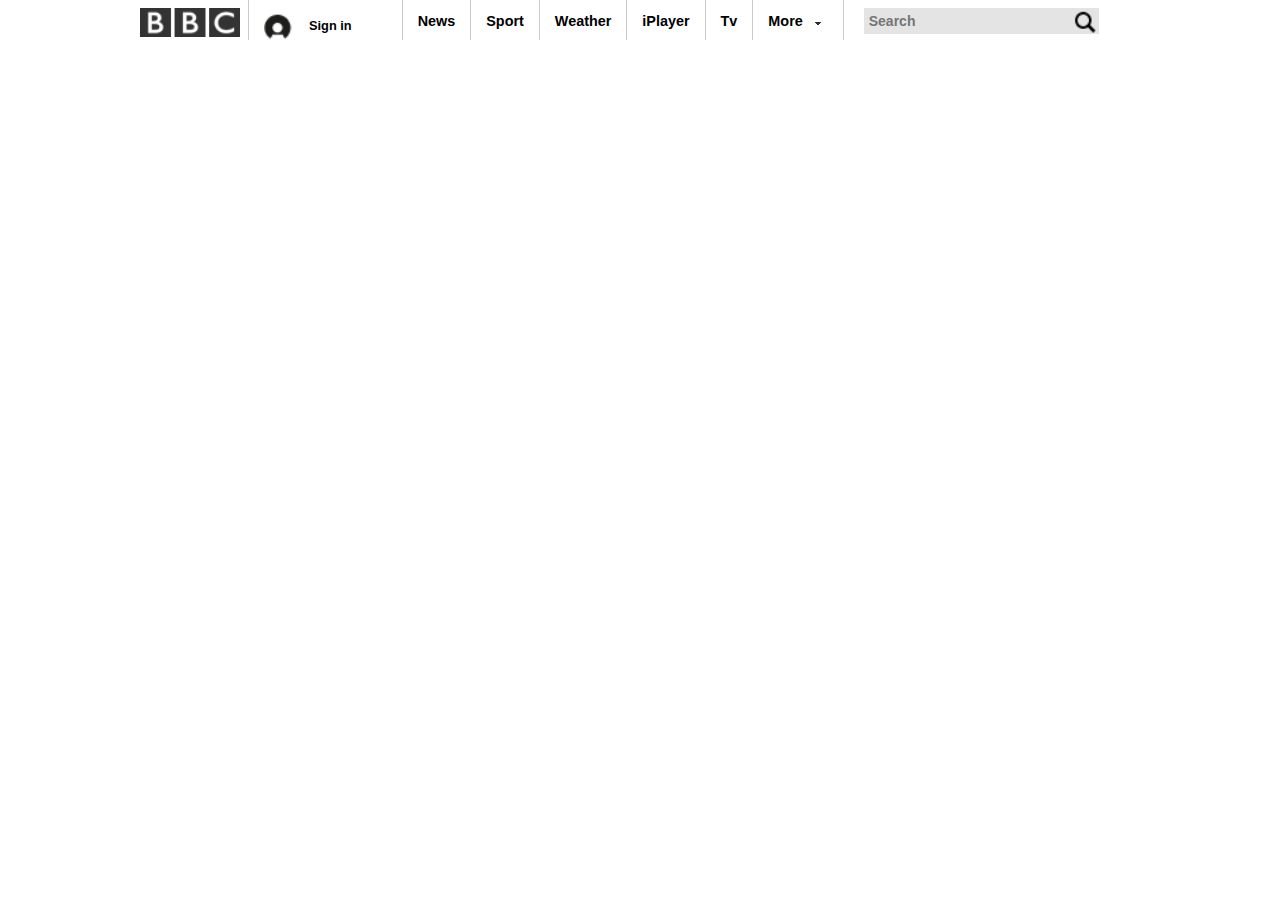
==== Site BBC/index.html @ ab8d60a6 "Cria topbar página BBC" ====
<html>
    <head>
        <title>Technology - BBC News</title>

        <style type="text/css">
            #topbar{
                width: 1000px;
                margin:0 auto;
                height: 40px;
            }

            body{
                margin: 0;
                padding: 0;
                font-family:  Helvetica, Arial, sans-serif;
            }
            
            #logo{
                
                margin-top: 8px;
                width: 100px;
                float: left;
                margin-right: 8px;
            }
            
            .topbar-section{
                
                float:left;
                border-left: 1px #CCCCCC solid;
                height: 100%;
            }
            
            #signin-image{
                width: 30px;
                margin: 12px 15px;
                float: left;
            }
        
            #signin-text{
                
                font-weight: bold;
                font-size: 80%;
                position: relative;
                top: 18px;
                padding-right: 50px;
            }
            
            #wigglyline{
                float: left;
                height: 40px;
            }
            
            #bell-div{
                float:left;
            }
            
            .topbar-menu{
                font-weight: bold;
                font-size: 90%;
                
                height: 27px;
                padding: 13px 15px 0 15px;
            }
            
            #more-arrow{
                float: right;
                width: 20px;
                //margin-top: -2px;
                margin-left: 5px;
            }
            
            #search-box{
                background-color: #E4E4E4;
                border: none;
                font-weight: bold;
                font-size: 14px;
                padding: 5px;
                margin: -5px 0 -5px 5px;
                float: left;
            }
            
            #search-icon{
                height: 95%;
                margin-top: -5px;
                background-color: #E4E4E4;
                //width: 50px;
            }
            
            #ajuste{
                height: 50px;
                width: 50px;
                background-color: #E4E4E4;
            }
            .
        </style>
    </head>
   
    <body>
        <div id="topbar">
            <img id= "logo" src="images/bbc-logo.png">
            
            <div id="signin-div" class="topbar-section">
                <img id="signin-image" src="images/signin-image.png">
                <span id="signin-text">Sign in</span> 
            </div>
           
            <div class="topbar-section topbar-menu"> News</div>
            <div class="topbar-section topbar-menu"> Sport</div>
            <div class="topbar-section topbar-menu"> Weather</div>
            <div class="topbar-section topbar-menu"> iPlayer</div>
            <div class="topbar-section topbar-menu"> Tv</div>
            <div class="topbar-section topbar-menu"> 
                More
                <img id="more-arrow" src="images/more-arrow.png">
            </div>
            <div class="topbar-section topbar-menu"> 
                <input id = "search-box" type="text" placeholder="Search" >
                
                 <input type="image" id="search-icon" src="images/search-icon.png">
            </div>
            
        </div>
    </body>
</html>
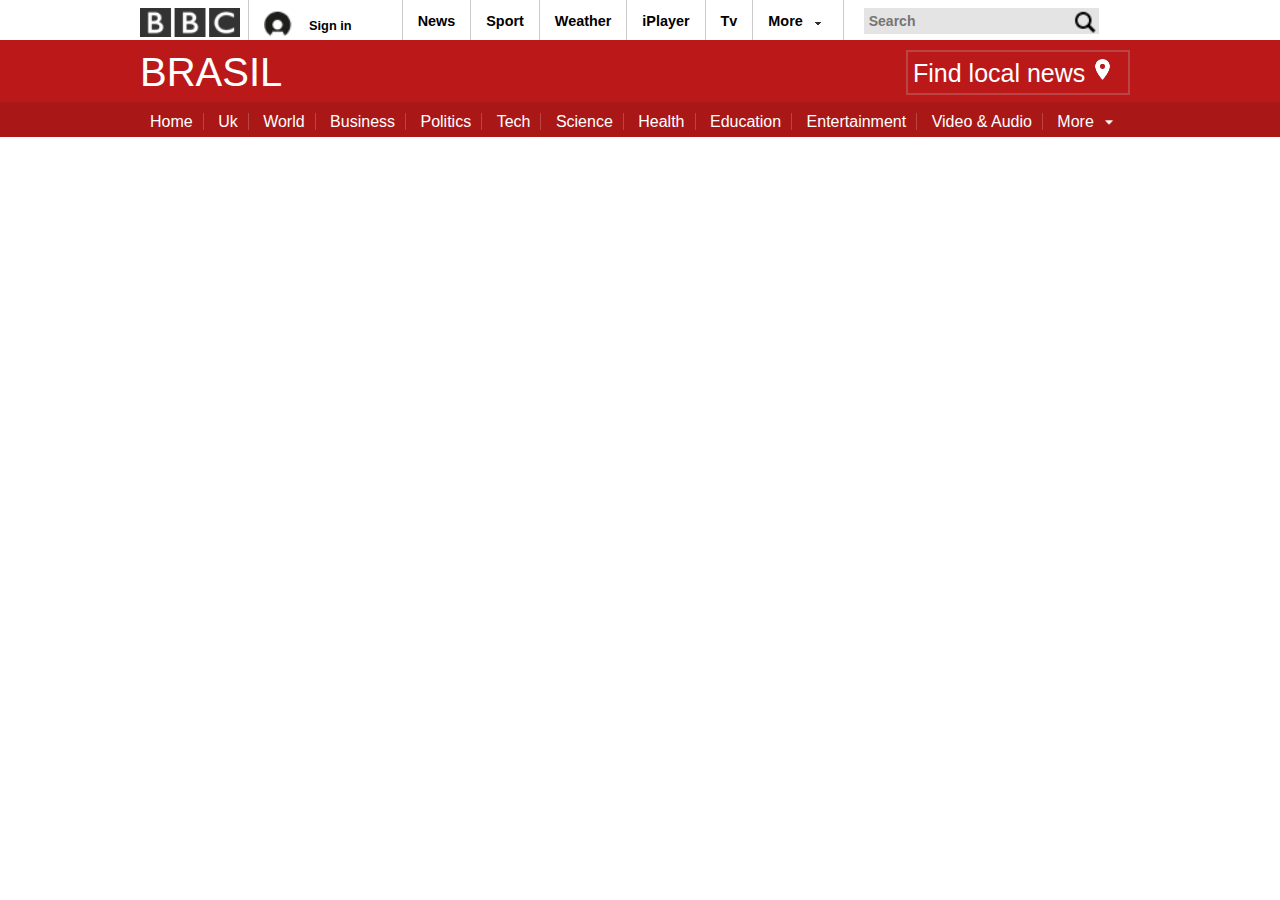
==== commit 63fe8be1: "Termina Topbar" ====
--- a/Site BBC/index.html
+++ b/Site BBC/index.html
@@ -32,7 +32,7 @@
             
             #signin-image{
                 width: 30px;
-                margin: 12px 15px;
+                margin: 9px 15px;
                 float: left;
             }
         
@@ -91,7 +91,98 @@
                 width: 50px;
                 background-color: #E4E4E4;
             }
-            .
+            
+            .clear {
+                clear: both;
+            }
+            
+            #menu-bar-container{
+                
+                background-color: #BB1919;
+                width: 100%;
+                height: 70px;
+            }
+            
+            #menu-bar{
+                margin: 0 auto;
+                width: 1000px;
+                
+            }
+            
+            h1 {
+                padding: 0;
+                margin: 0;
+                color: white;
+                font-size: 40px;
+                font-weight: normal;
+                padding-top: 10px;
+                float: left;
+            }
+            
+            #local-news{
+                
+                border: 2px #BB4545 solid;
+                float: right;
+                width: 210px;
+                padding: 5px;
+                margin: 10px 10px 0 0;
+            }
+            
+            #local-news a{
+                
+                color: white;
+                text-decoration: none;
+                font-size: 25px;
+                position: relative;
+            }
+            
+            #local-news a:hover{
+                text-decoration: underline;
+            }
+            
+            #local-news img{
+                height: 25px;
+            }
+            
+            #menu-bar-2-container{
+               background-color: #A91717;
+                width: 100%;
+                margin-top: 7px;
+            }
+            
+            #menu-bar-2{
+                width:1000px;
+                margin: 0 auto;
+                height: 35px;
+                
+            }
+            
+            #menu-bar-2 a{
+                
+                color:white;
+                text-decoration: none;
+                padding: 0px 10px;
+                //margin-top: 5px;
+                border-right: 1px solid #BB4545;
+                font-size: 16px;
+                top: 5px;
+                position: relative;
+            }
+            
+            #menu-bar-2 a:hover{
+                text-decoration: underline;
+            }
+            
+            .no-border{
+                border:none !important;
+            }
+            
+             #down-arrow{
+                height: 20px;
+                top: 10px;
+                 left: -9px;
+                position: relative;
+            }
         </style>
     </head>
    
@@ -118,7 +209,37 @@
                 
                  <input type="image" id="search-icon" src="images/search-icon.png">
             </div>
-            
+        </div>
+        
+        <div class="clear"></div>
+        <div id="menu-bar-container">
+            <div id="menu-bar">
+                <h1>BRASIL</h1>
+                
+                <div id="local-news">
+                    <a href="">Find local news</a>
+                    <img src="images/ic_room_white_24dp_2x.png">
+                </div>
+            </div>
+            
+            <div class="clear"></div>
+            <div id="menu-bar-2-container">
+                <div id="menu-bar-2">
+                    <a href="">Home</a>
+                    <a href="">Uk</a>
+                    <a href="">World</a>
+                    <a href="">Business</a>
+                    <a href="">Politics</a>
+                    <a href="">Tech</a>
+                    <a href="">Science</a>
+                    <a href="">Health</a>
+                    <a href="">Education</a>
+                    <a href="">Entertainment</a>
+                    <a href="">Video & Audio</a>
+                    <a href="" class="no-border" >More</a>
+        <img id="down-arrow" src="images/ic_arrow_drop_down_white_24dp_1x.png">
+                </div>
+            </div>
         </div>
     </body>
 </html>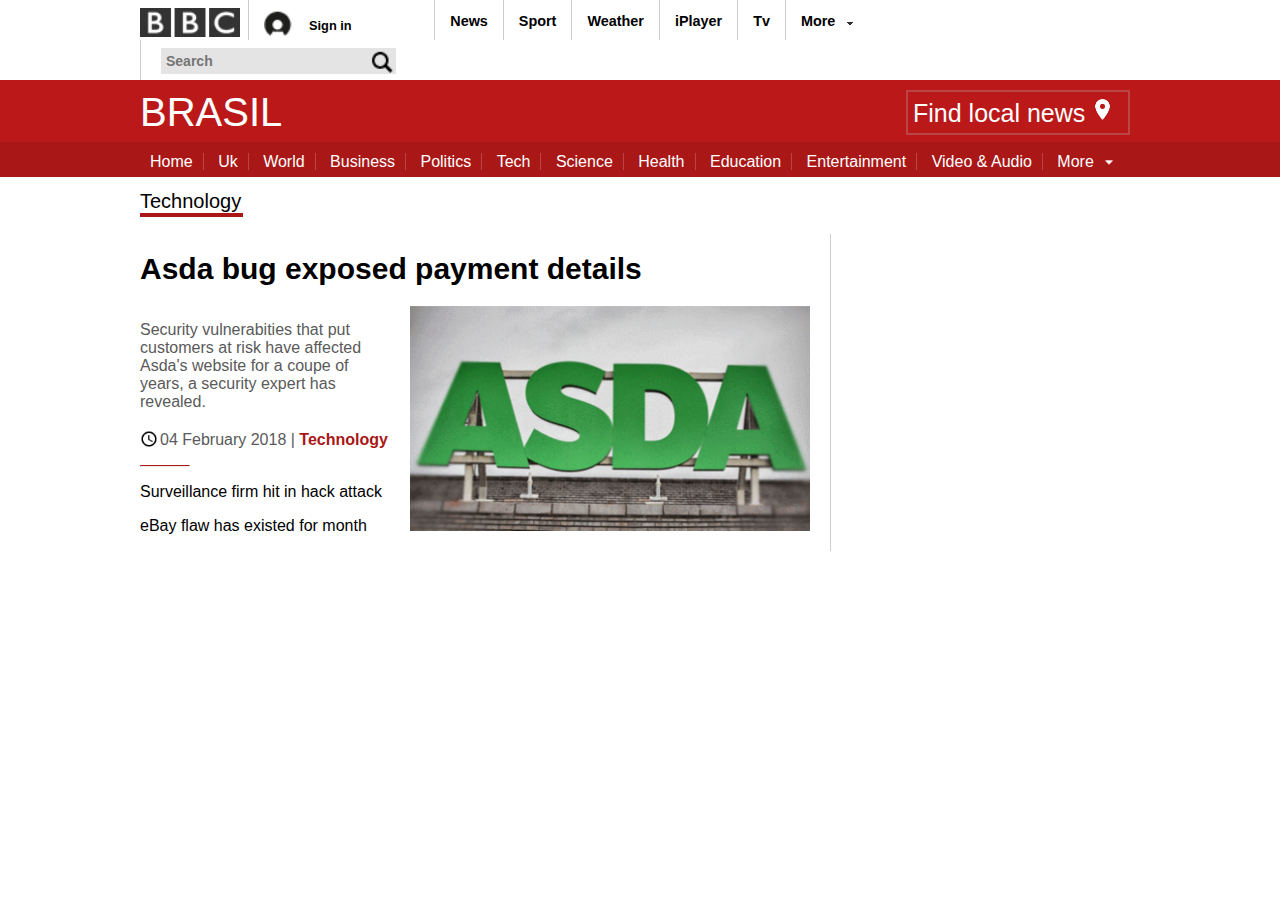
==== commit e4f0f3c8: "Começa a desenvolver o main-article" ====
--- a/Site BBC/index.html
+++ b/Site BBC/index.html
@@ -42,7 +42,7 @@
                 font-size: 80%;
                 position: relative;
                 top: 18px;
-                padding-right: 50px;
+                padding-right: 82.6px;
             }
             
             #wigglyline{
@@ -182,6 +182,84 @@
                 top: 10px;
                  left: -9px;
                 position: relative;
+            }
+            
+            #page-container {
+                
+                width:1000px;
+                margin:0 auto;
+            }
+            
+            h2 {
+               
+                font-weight: normal;
+                margin-top: 40px;
+                font-size: 20px;
+                border-bottom: 4px solid #a91717;
+                width: 103px;
+            }
+            
+            h3 a {
+                
+                color: black;
+                font-size: 30px;
+                text-decoration: none;
+            }
+            
+            h3 a:hover {
+                
+                color:#1167a8;
+            }
+            
+            #article-summary {
+                
+                color: #5a5a5a;
+                width: 250px;
+                float: left;
+            }
+            
+            #article-summary img {
+                height: 18px;
+                position: relative;
+                top: 3px;
+                margin-right: 2px;
+                
+            }
+            
+            #topic-link {
+                
+                color:#a91717;
+                text-decoration: none;
+                font-weight: bold; 
+            }
+            
+            #article-summary a:hover {
+                
+                color: #1167a8;
+            }
+            
+            #article-container{
+                float:left;
+                width: 670px;
+                border-right: 1px solid #CCCCCC;
+                padding-right: 20px;
+            }
+            
+            #main-article-image {
+                
+                width: 400px;
+                margin-left: 20px;
+                
+            }
+            
+            #article-hr {
+                border-top: 1px solid #a91717;
+                width: 48px;
+            }
+            
+            .article-link {
+                color: black;
+                text-decoration: none;
             }
         </style>
     </head>
@@ -241,5 +319,30 @@
                 </div>
             </div>
         </div>
+        
+        <div class="clear"></div>
+        
+        <div id="page-container">
+            <div id="main-article">
+                
+                <h2>Technology</h2>
+                
+                <div id="article-container">
+                    <h3><a href="">Asda bug exposed payment details</a></h3>
+
+                    <div id="article-summary">
+                       <p>Security vulnerabities that put customers at risk have affected Asda's website for a coupe of years, a security expert has revealed. </p> 
+                        <p><img src="images/clock.png">04 February 2018 | <a id="topic-link" href="">Technology</a></p>
+                        
+                        <hr id="article-hr" align="left">
+                        
+                        <p><a class="article-link" href="">Surveillance firm hit in hack attack</a></p>
+                        <p><a class="article-link" href="">eBay flaw has existed for month</a></p>
+                    </div>
+                    
+                    <img id="main-article-image" src="images/main-article-image/asda.png">
+              </div>
+            </div>
+        </div>
     </body>
 </html>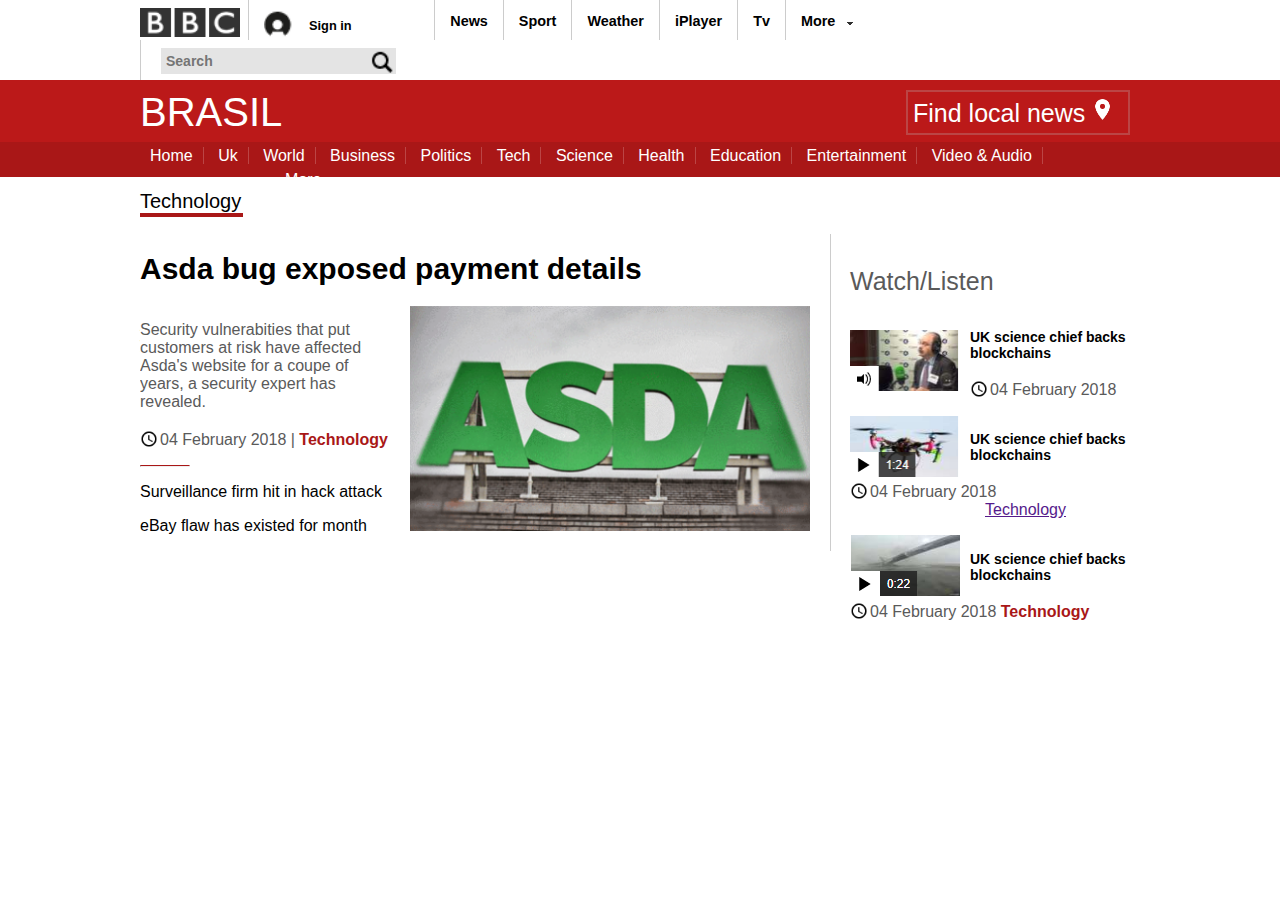
==== commit aa0d324f: "Cria lista de videos" ====
--- a/Site BBC/index.html
+++ b/Site BBC/index.html
@@ -218,7 +218,7 @@
                 float: left;
             }
             
-            #article-summary img {
+            .clock {
                 height: 18px;
                 position: relative;
                 top: 3px;
@@ -230,7 +230,7 @@
                 
                 color:#a91717;
                 text-decoration: none;
-                font-weight: bold; 
+                font-weight: bold;
             }
             
             #article-summary a:hover {
@@ -260,6 +260,52 @@
             .article-link {
                 color: black;
                 text-decoration: none;
+            }
+            
+            #watch-listen {
+                
+                margin-left: 10px;
+                width: 290px;
+                float: right;
+                color:#5a5a5a;
+            }
+            
+            h4 {
+                
+                font-weight: normal;
+                font-size: 25px;
+            }
+            
+            .articles-side-image {
+                
+                float:left;
+                width: 110px;
+                margin-right: 10px;
+            }
+            
+            .watch-listen-link {
+                
+                text-decoration: none;
+                color: black;
+                font-weight: bold;
+                font-size: 14px;
+            }
+            
+            .watch-listen-link:hover {
+                
+                color:#1167a8;
+            }
+            
+            
+            .side-article {
+                //width: 300px;
+                position: relative;
+            }
+            
+            .no-border {
+                border-left: none;
+                margin-left: 135px;
+                padding: 0;
             }
         </style>
     </head>
@@ -332,7 +378,7 @@
 
                     <div id="article-summary">
                        <p>Security vulnerabities that put customers at risk have affected Asda's website for a coupe of years, a security expert has revealed. </p> 
-                        <p><img src="images/clock.png">04 February 2018 | <a id="topic-link" href="">Technology</a></p>
+                        <p><img class="clock" src="images/clock.png">04 February 2018 | <a id="topic-link" href="">Technology</a></p>
                         
                         <hr id="article-hr" align="left">
                         
@@ -343,6 +389,40 @@
                     <img id="main-article-image" src="images/main-article-image/asda.png">
               </div>
             </div>
+            
+            <div id="watch-listen">
+            
+                <h4>Watch/Listen </h4>
+                
+                <img class="articles-side-image" src="images/watch-listen-images/1.PNG">
+                
+                <div class="side-article">
+                
+                    <p><a class="watch-listen-link" href="">UK science chief backs blockchains</a></p>
+                    <p><img class="clock" src="images/clock.png">04 February 2018</p>
+                    
+                </div>
+                <div class="clear"></div>
+                <img class="articles-side-image" src="images/watch-listen-images/2.PNG">
+                
+                <div class="side-article">
+                
+                    <p><a class="watch-listen-link" href="">UK science chief backs blockchains</a></p>
+                    <p><img class="clock" src="images/clock.png">04 February 2018 <a class="topic-link no-border" href="">Technology</a></p>
+                    
+                </div>
+                <div class="clear"></div>
+                <img class="articles-side-image" src="images/watch-listen-images/3.PNG">
+                
+                <div class="side-article">
+                
+                    <p><a class="watch-listen-link" href="">UK science chief backs blockchains</a></p>
+                    <p><img class="clock" src="images/clock.png">04 February 2018 <a id="topic-link" href="">Technology</a></p>
+                    
+                </div>
+                
+                <div class="clear"></div>
+            </div>
         </div>
     </body>
 </html>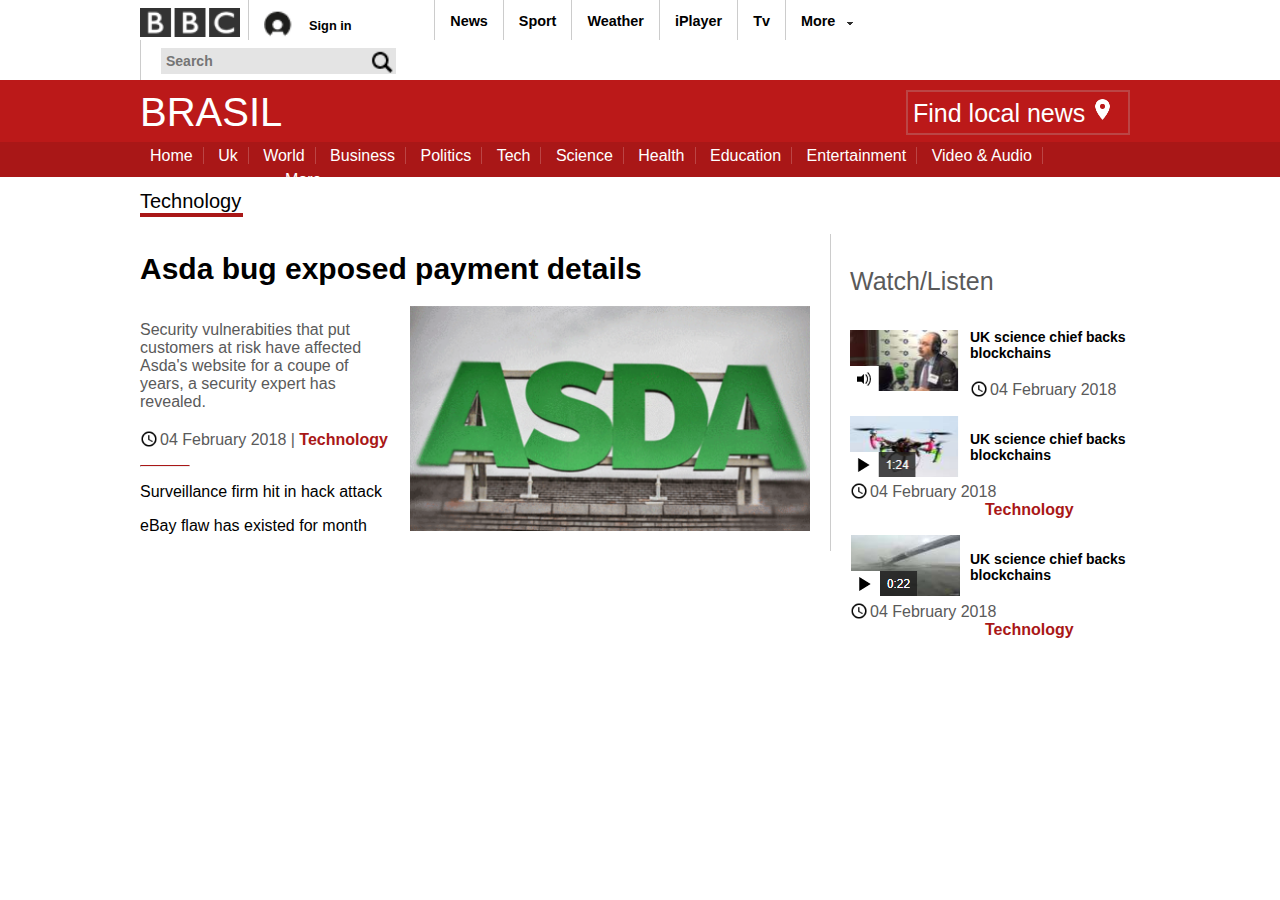
==== commit 1351235f: "External css" ====
--- a/Site BBC/index.html
+++ b/Site BBC/index.html
@@ -2,312 +2,7 @@
     <head>
         <title>Technology - BBC News</title>
 
-        <style type="text/css">
-            #topbar{
-                width: 1000px;
-                margin:0 auto;
-                height: 40px;
-            }
-
-            body{
-                margin: 0;
-                padding: 0;
-                font-family:  Helvetica, Arial, sans-serif;
-            }
-            
-            #logo{
-                
-                margin-top: 8px;
-                width: 100px;
-                float: left;
-                margin-right: 8px;
-            }
-            
-            .topbar-section{
-                
-                float:left;
-                border-left: 1px #CCCCCC solid;
-                height: 100%;
-            }
-            
-            #signin-image{
-                width: 30px;
-                margin: 9px 15px;
-                float: left;
-            }
-        
-            #signin-text{
-                
-                font-weight: bold;
-                font-size: 80%;
-                position: relative;
-                top: 18px;
-                padding-right: 82.6px;
-            }
-            
-            #wigglyline{
-                float: left;
-                height: 40px;
-            }
-            
-            #bell-div{
-                float:left;
-            }
-            
-            .topbar-menu{
-                font-weight: bold;
-                font-size: 90%;
-                
-                height: 27px;
-                padding: 13px 15px 0 15px;
-            }
-            
-            #more-arrow{
-                float: right;
-                width: 20px;
-                //margin-top: -2px;
-                margin-left: 5px;
-            }
-            
-            #search-box{
-                background-color: #E4E4E4;
-                border: none;
-                font-weight: bold;
-                font-size: 14px;
-                padding: 5px;
-                margin: -5px 0 -5px 5px;
-                float: left;
-            }
-            
-            #search-icon{
-                height: 95%;
-                margin-top: -5px;
-                background-color: #E4E4E4;
-                //width: 50px;
-            }
-            
-            #ajuste{
-                height: 50px;
-                width: 50px;
-                background-color: #E4E4E4;
-            }
-            
-            .clear {
-                clear: both;
-            }
-            
-            #menu-bar-container{
-                
-                background-color: #BB1919;
-                width: 100%;
-                height: 70px;
-            }
-            
-            #menu-bar{
-                margin: 0 auto;
-                width: 1000px;
-                
-            }
-            
-            h1 {
-                padding: 0;
-                margin: 0;
-                color: white;
-                font-size: 40px;
-                font-weight: normal;
-                padding-top: 10px;
-                float: left;
-            }
-            
-            #local-news{
-                
-                border: 2px #BB4545 solid;
-                float: right;
-                width: 210px;
-                padding: 5px;
-                margin: 10px 10px 0 0;
-            }
-            
-            #local-news a{
-                
-                color: white;
-                text-decoration: none;
-                font-size: 25px;
-                position: relative;
-            }
-            
-            #local-news a:hover{
-                text-decoration: underline;
-            }
-            
-            #local-news img{
-                height: 25px;
-            }
-            
-            #menu-bar-2-container{
-               background-color: #A91717;
-                width: 100%;
-                margin-top: 7px;
-            }
-            
-            #menu-bar-2{
-                width:1000px;
-                margin: 0 auto;
-                height: 35px;
-                
-            }
-            
-            #menu-bar-2 a{
-                
-                color:white;
-                text-decoration: none;
-                padding: 0px 10px;
-                //margin-top: 5px;
-                border-right: 1px solid #BB4545;
-                font-size: 16px;
-                top: 5px;
-                position: relative;
-            }
-            
-            #menu-bar-2 a:hover{
-                text-decoration: underline;
-            }
-            
-            .no-border{
-                border:none !important;
-            }
-            
-             #down-arrow{
-                height: 20px;
-                top: 10px;
-                 left: -9px;
-                position: relative;
-            }
-            
-            #page-container {
-                
-                width:1000px;
-                margin:0 auto;
-            }
-            
-            h2 {
-               
-                font-weight: normal;
-                margin-top: 40px;
-                font-size: 20px;
-                border-bottom: 4px solid #a91717;
-                width: 103px;
-            }
-            
-            h3 a {
-                
-                color: black;
-                font-size: 30px;
-                text-decoration: none;
-            }
-            
-            h3 a:hover {
-                
-                color:#1167a8;
-            }
-            
-            #article-summary {
-                
-                color: #5a5a5a;
-                width: 250px;
-                float: left;
-            }
-            
-            .clock {
-                height: 18px;
-                position: relative;
-                top: 3px;
-                margin-right: 2px;
-                
-            }
-            
-            #topic-link {
-                
-                color:#a91717;
-                text-decoration: none;
-                font-weight: bold;
-            }
-            
-            #article-summary a:hover {
-                
-                color: #1167a8;
-            }
-            
-            #article-container{
-                float:left;
-                width: 670px;
-                border-right: 1px solid #CCCCCC;
-                padding-right: 20px;
-            }
-            
-            #main-article-image {
-                
-                width: 400px;
-                margin-left: 20px;
-                
-            }
-            
-            #article-hr {
-                border-top: 1px solid #a91717;
-                width: 48px;
-            }
-            
-            .article-link {
-                color: black;
-                text-decoration: none;
-            }
-            
-            #watch-listen {
-                
-                margin-left: 10px;
-                width: 290px;
-                float: right;
-                color:#5a5a5a;
-            }
-            
-            h4 {
-                
-                font-weight: normal;
-                font-size: 25px;
-            }
-            
-            .articles-side-image {
-                
-                float:left;
-                width: 110px;
-                margin-right: 10px;
-            }
-            
-            .watch-listen-link {
-                
-                text-decoration: none;
-                color: black;
-                font-weight: bold;
-                font-size: 14px;
-            }
-            
-            .watch-listen-link:hover {
-                
-                color:#1167a8;
-            }
-            
-            
-            .side-article {
-                //width: 300px;
-                position: relative;
-            }
-            
-            .no-border {
-                border-left: none;
-                margin-left: 135px;
-                padding: 0;
-            }
-        </style>
+        <link rel="stylesheet" type="text/css" href="externalcss.css">
     </head>
    
     <body>
@@ -378,7 +73,7 @@
 
                     <div id="article-summary">
                        <p>Security vulnerabities that put customers at risk have affected Asda's website for a coupe of years, a security expert has revealed. </p> 
-                        <p><img class="clock" src="images/clock.png">04 February 2018 | <a id="topic-link" href="">Technology</a></p>
+                        <p><img class="clock" src="images/clock.png">04 February 2018 | <a class="topic-link" href="">Technology</a></p>
                         
                         <hr id="article-hr" align="left">
                         
@@ -417,7 +112,7 @@
                 <div class="side-article">
                 
                     <p><a class="watch-listen-link" href="">UK science chief backs blockchains</a></p>
-                    <p><img class="clock" src="images/clock.png">04 February 2018 <a id="topic-link" href="">Technology</a></p>
+                    <p><img class="clock" src="images/clock.png">04 February 2018 <a class="topic-link no-border" href="">Technology</a></p>
                     
                 </div>
                 
--- a/Site BBC/externalcss.css
+++ b/Site BBC/externalcss.css
@@ -0,0 +1,304 @@
+#topbar{
+                width: 1000px;
+                margin:0 auto;
+                height: 40px;
+            }
+
+            body{
+                margin: 0;
+                padding: 0;
+                font-family:  Helvetica, Arial, sans-serif;
+            }
+            
+            #logo{
+                
+                margin-top: 8px;
+                width: 100px;
+                float: left;
+                margin-right: 8px;
+            }
+            
+            .topbar-section{
+                
+                float:left;
+                border-left: 1px #CCCCCC solid;
+                height: 100%;
+            }
+            
+            #signin-image{
+                width: 30px;
+                margin: 9px 15px;
+                float: left;
+            }
+        
+            #signin-text{
+                
+                font-weight: bold;
+                font-size: 80%;
+                position: relative;
+                top: 18px;
+                padding-right: 82.6px;
+            }
+            
+            #wigglyline{
+                float: left;
+                height: 40px;
+            }
+            
+            #bell-div{
+                float:left;
+            }
+            
+            .topbar-menu{
+                font-weight: bold;
+                font-size: 90%;
+                
+                height: 27px;
+                padding: 13px 15px 0 15px;
+            }
+            
+            #more-arrow{
+                float: right;
+                width: 20px;
+                //margin-top: -2px;
+                margin-left: 5px;
+            }
+            
+            #search-box{
+                background-color: #E4E4E4;
+                border: none;
+                font-weight: bold;
+                font-size: 14px;
+                padding: 5px;
+                margin: -5px 0 -5px 5px;
+                float: left;
+            }
+            
+            #search-icon{
+                height: 95%;
+                margin-top: -5px;
+                background-color: #E4E4E4;
+                //width: 50px;
+            }
+            
+            #ajuste{
+                height: 50px;
+                width: 50px;
+                background-color: #E4E4E4;
+            }
+            
+            .clear {
+                clear: both;
+            }
+            
+            #menu-bar-container{
+                
+                background-color: #BB1919;
+                width: 100%;
+                height: 70px;
+            }
+            
+            #menu-bar{
+                margin: 0 auto;
+                width: 1000px;
+                
+            }
+            
+            h1 {
+                padding: 0;
+                margin: 0;
+                color: white;
+                font-size: 40px;
+                font-weight: normal;
+                padding-top: 10px;
+                float: left;
+            }
+            
+            #local-news{
+                
+                border: 2px #BB4545 solid;
+                float: right;
+                width: 210px;
+                padding: 5px;
+                margin: 10px 10px 0 0;
+            }
+            
+            #local-news a{
+                
+                color: white;
+                text-decoration: none;
+                font-size: 25px;
+                position: relative;
+            }
+            
+            #local-news a:hover{
+                text-decoration: underline;
+            }
+            
+            #local-news img{
+                height: 25px;
+            }
+            
+            #menu-bar-2-container{
+               background-color: #A91717;
+                width: 100%;
+                margin-top: 7px;
+            }
+            
+            #menu-bar-2{
+                width:1000px;
+                margin: 0 auto;
+                height: 35px;
+                
+            }
+            
+            #menu-bar-2 a{
+                
+                color:white;
+                text-decoration: none;
+                padding: 0px 10px;
+                //margin-top: 5px;
+                border-right: 1px solid #BB4545;
+                font-size: 16px;
+                top: 5px;
+                position: relative;
+            }
+            
+            #menu-bar-2 a:hover{
+                text-decoration: underline;
+            }
+            
+            .no-border{
+                border:none !important;
+            }
+            
+             #down-arrow{
+                height: 20px;
+                top: 10px;
+                 left: -9px;
+                position: relative;
+            }
+            
+            #page-container {
+                
+                width:1000px;
+                margin:0 auto;
+            }
+            
+            h2 {
+               
+                font-weight: normal;
+                margin-top: 40px;
+                font-size: 20px;
+                border-bottom: 4px solid #a91717;
+                width: 103px;
+            }
+            
+            h3 a {
+                
+                color: black;
+                font-size: 30px;
+                text-decoration: none;
+            }
+            
+            h3 a:hover {
+                
+                color:#1167a8;
+            }
+            
+            #article-summary {
+                
+                color: #5a5a5a;
+                width: 250px;
+                float: left;
+            }
+            
+            .clock {
+                height: 18px;
+                position: relative;
+                top: 3px;
+                margin-right: 2px;
+                
+            }
+            
+            .topic-link {
+                
+                color:#a91717;
+                text-decoration: none;
+                font-weight: bold;
+            }
+            
+            #article-summary a:hover {
+                
+                color: #1167a8;
+            }
+            
+            #article-container{
+                float:left;
+                width: 670px;
+                border-right: 1px solid #CCCCCC;
+                padding-right: 20px;
+            }
+            
+            #main-article-image {
+                
+                width: 400px;
+                margin-left: 20px;
+                
+            }
+            
+            #article-hr {
+                border-top: 1px solid #a91717;
+                width: 48px;
+            }
+            
+            .article-link {
+                color: black;
+                text-decoration: none;
+            }
+            
+            #watch-listen {
+                
+                margin-left: 10px;
+                width: 290px;
+                float: right;
+                color:#5a5a5a;
+            }
+            
+            h4 {
+                
+                font-weight: normal;
+                font-size: 25px;
+            }
+            
+            .articles-side-image {
+                
+                float:left;
+                width: 110px;
+                margin-right: 10px;
+            }
+            
+            .watch-listen-link {
+                
+                text-decoration: none;
+                color: black;
+                font-weight: bold;
+                font-size: 14px;
+            }
+            
+            .watch-listen-link:hover {
+                
+                color:#1167a8;
+            }
+            
+            
+            .side-article {
+                //width: 300px;
+                position: relative;
+            }
+            
+            .no-border {
+                border-left: none;
+                margin-left: 135px;
+                padding: 0;
+            }